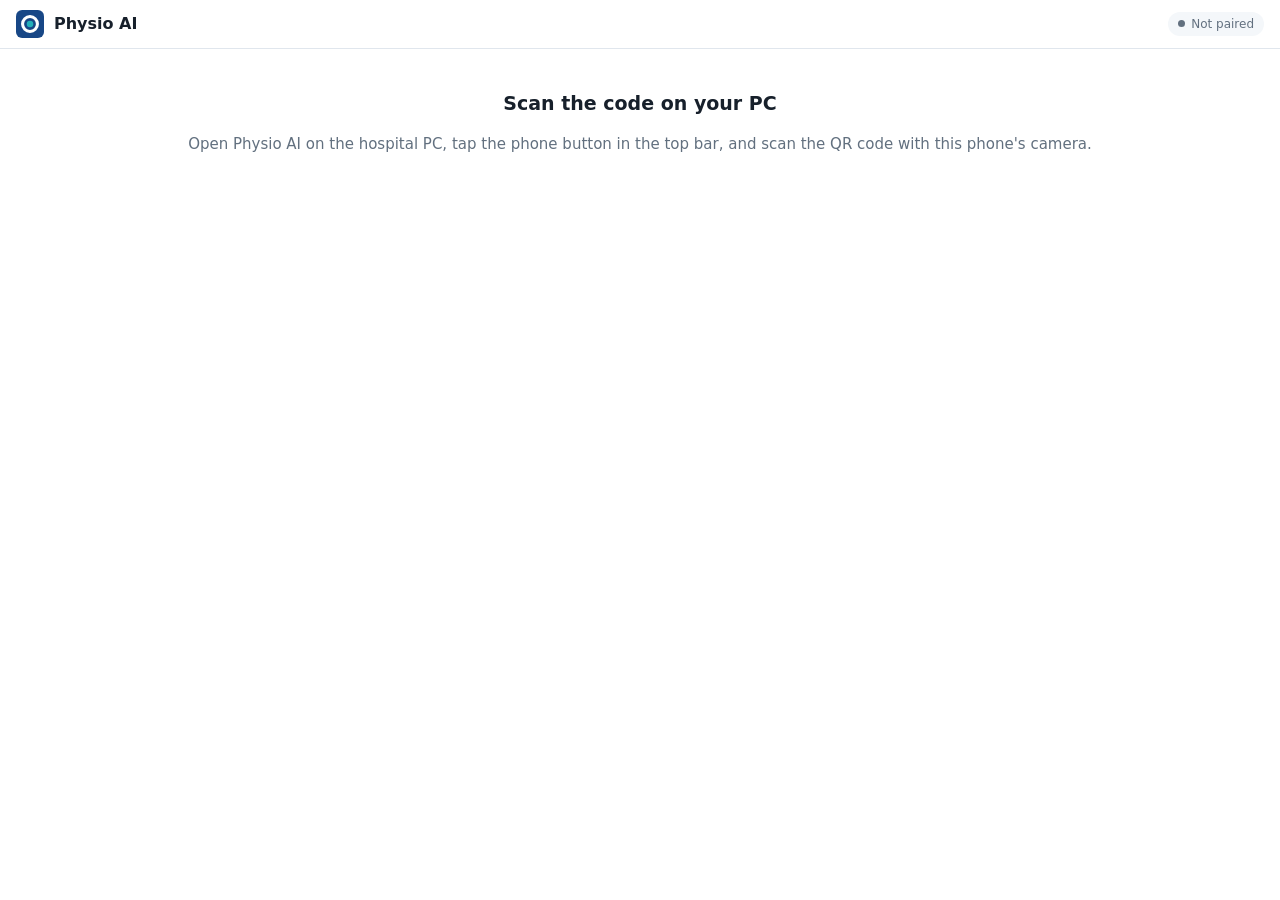
==== index.html @ 4b8fc1ca "Phone page for Physio AI Co-Authored-By: Claude Opus 5.5 <noreply@anthropic.com>" ====
<!doctype html>
<html lang="en">
  <head>
    <meta charset="utf-8" />
    <meta name="viewport" content="width=device-width, initial-scale=1, viewport-fit=cover" />
    <meta name="referrer" content="no-referrer" />
    <meta name="robots" content="noindex" />
    <meta name="theme-color" content="#184786" />
    <title>Physio AI</title>
    <link rel="icon" type="image/svg+xml" href="icon.svg" />
    <link rel="stylesheet" href="phone.css" />
  </head>
  <body>
    <header class="top">
      <img class="logo" src="icon.svg" alt="" />
      <span class="name">Physio AI</span>
      <span id="conn" class="conn">Connecting&hellip;</span>
    </header>

    <main id="feed" class="feed">
      <div id="intro" class="intro">
        <p id="site" class="site"></p>
        <div id="cards" class="cards"></div>
      </div>
    </main>

    <div id="unpaired" class="unpaired" hidden>
      <h1>Scan the code on your PC</h1>
      <p>
        Open Physio AI on the hospital PC, tap the phone button in the top bar, and scan the
        QR code with this phone's camera.
      </p>
    </div>

    <footer class="composer">
      <textarea id="input" rows="1" placeholder="Tell the PC what to do&hellip;"></textarea>
      <button id="send" class="round send" aria-label="Send">
        <svg width="20" height="20" viewBox="0 0 24 24" fill="none" stroke="currentColor" stroke-width="2.2" stroke-linecap="round" stroke-linejoin="round" aria-hidden="true"><path d="M12 19V5M5 12l7-7 7 7" /></svg>
      </button>
      <button id="stop" class="round stop" aria-label="Stop" hidden>
        <svg width="18" height="18" viewBox="0 0 24 24" aria-hidden="true"><rect x="6" y="6" width="12" height="12" rx="2" fill="currentColor" /></svg>
      </button>
    </footer>

    <script type="module" src="phone.js"></script>
  </body>
</html>
---- phone.css ----
:root {
  --bg: #ffffff;
  --bg-soft: #f4f7fa;
  --text: #17202b;
  --muted: #62707f;
  --border: #e0e6ed;
  --border-strong: #c9d2dc;
  --accent: #184786;
  --accent-soft: #e6eef8;
  --teal: #24b0ba;
  --teal-soft: #e0f4f6;
  --teal-text: #13727a;
  --warn-bg: #fdf3dc;
  --warn-border: #e8c978;
  --warn-text: #7a5a10;
  --danger: #b3402f;
}

@media (prefers-color-scheme: dark) {
  :root {
    --bg: #12171d;
    --bg-soft: #1a2129;
    --text: #e6ebf0;
    --muted: #97a4b2;
    --border: #2a343f;
    --border-strong: #3a4552;
    --accent: #3d7fd6;
    --accent-soft: #1a2c44;
    --teal: #3cc1cb;
    --teal-soft: #173a3f;
    --teal-text: #7fdde4;
    --warn-bg: #3a3118;
    --warn-border: #6b5a22;
    --warn-text: #f0d68a;
    --danger: #e08370;
  }
}

* {
  box-sizing: border-box;
}

[hidden] {
  display: none !important;
}

html,
body {
  height: 100%;
}

body {
  margin: 0;
  display: flex;
  flex-direction: column;
  background: var(--bg);
  color: var(--text);
  font: 15px/1.5 ui-sans-serif, -apple-system, "Segoe UI", Roboto, system-ui, sans-serif;
  -webkit-font-smoothing: antialiased;
}

.top {
  flex: none;
  display: flex;
  align-items: center;
  gap: 10px;
  padding: calc(10px + env(safe-area-inset-top)) 16px 10px;
  border-bottom: 1px solid var(--border);
}

.logo {
  width: 28px;
  height: 28px;
}

.name {
  font-size: 16px;
  font-weight: 600;
}

.conn {
  margin-left: auto;
  padding: 3px 10px;
  border-radius: 999px;
  background: var(--bg-soft);
  color: var(--muted);
  font-size: 12px;
}

.conn::before {
  content: "";
  display: inline-block;
  width: 7px;
  height: 7px;
  margin-right: 6px;
  border-radius: 50%;
  background: var(--muted);
  vertical-align: 1px;
}

.conn.on {
  background: var(--teal-soft);
  color: var(--teal-text);
}

.conn.on::before {
  background: var(--teal);
}

.conn.busy::before {
  animation: pulse 1.1s ease-in-out infinite;
}

@keyframes pulse {
  50% { opacity: 0.3; }
}

.feed {
  flex: 1;
  overflow-y: auto;
  display: flex;
  flex-direction: column;
  gap: 12px;
  padding: 14px 16px;
}

.site {
  margin: 0 0 4px;
  font-size: 13px;
  color: var(--muted);
}

.cards {
  display: flex;
  flex-direction: column;
  gap: 10px;
}

.card {
  display: flex;
  flex-direction: column;
  width: 100%;
  padding: 12px 14px;
  border: 1px solid var(--border);
  border-radius: 12px;
  background: var(--bg);
  color: var(--text);
  font: inherit;
  text-align: left;
}

.card b {
  font-weight: 600;
}

.card small {
  color: var(--muted);
  font-size: 13px;
}

.me {
  align-self: flex-end;
  max-width: 88%;
  padding: 9px 12px;
  border-radius: 14px 14px 4px 14px;
  background: var(--accent-soft);
  white-space: pre-wrap;
  overflow-wrap: anywhere;
}

.say {
  white-space: pre-wrap;
  overflow-wrap: anywhere;
}

.step {
  display: flex;
  align-items: center;
  gap: 8px;
  color: var(--muted);
  font-size: 13.5px;
}

.step::before {
  content: "";
  flex: none;
  width: 8px;
  height: 8px;
  border-radius: 50%;
  background: var(--teal);
  animation: pulse 1.1s ease-in-out infinite;
}

.step.done::before {
  animation: none;
}

.step.fail {
  color: var(--danger);
}

.step.fail::before {
  background: var(--danger);
  animation: none;
}

.note {
  font-size: 13px;
  font-style: italic;
  color: var(--muted);
}

.error {
  padding: 8px 10px;
  border-radius: 8px;
  background: var(--warn-bg);
  color: var(--danger);
  font-size: 13.5px;
}

.box {
  display: flex;
  flex-direction: column;
  gap: 8px;
  padding: 12px 14px;
  border: 1px solid var(--border-strong);
  border-radius: 14px;
}

.box.ask {
  border-color: var(--warn-border);
  background: var(--warn-bg);
}

.box.settled {
  opacity: 0.7;
}

.box-head {
  display: flex;
  align-items: center;
  gap: 8px;
  font-weight: 600;
}

.tag {
  margin-left: auto;
  padding: 1px 8px;
  border-radius: 6px;
  background: var(--teal-soft);
  color: var(--teal-text);
  font-size: 12px;
  font-weight: 500;
}

.label {
  font-size: 12px;
  font-weight: 600;
  color: var(--muted);
}

.notes {
  width: 100%;
  min-height: 140px;
  padding: 9px 11px;
  border: 1px solid var(--border);
  border-radius: 10px;
  background: var(--bg-soft);
  color: var(--text);
  font: inherit;
  font-size: 14px;
  line-height: 1.5;
}

.chips {
  display: flex;
  flex-wrap: wrap;
  gap: 6px;
}

.chip {
  padding: 2px 8px;
  border: 1px solid var(--warn-border);
  border-radius: 7px;
  background: var(--warn-bg);
  color: var(--warn-text);
  font-size: 12.5px;
}

.detail {
  padding: 6px 8px;
  border-radius: 8px;
  background: var(--bg);
  color: var(--muted);
  font-family: ui-monospace, Menlo, Consolas, monospace;
  font-size: 12px;
  white-space: pre-wrap;
  overflow-wrap: anywhere;
}

.why {
  font-size: 13px;
  color: var(--warn-text);
}

.btns {
  display: flex;
  gap: 10px;
}

.btn {
  flex: 1;
  padding: 11px;
  border: 1px solid var(--border-strong);
  border-radius: 10px;
  background: var(--bg);
  color: var(--text);
  font: inherit;
  font-weight: 500;
}

.btn.primary {
  border-color: var(--accent);
  background: var(--accent);
  color: #fff;
  font-weight: 600;
}

.outcome {
  font-size: 13px;
  font-weight: 600;
  color: var(--teal-text);
}

.composer {
  flex: none;
  display: flex;
  align-items: flex-end;
  gap: 8px;
  padding: 10px 14px calc(14px + env(safe-area-inset-bottom));
  border-top: 1px solid var(--border);
}

.composer textarea {
  flex: 1;
  max-height: 140px;
  padding: 10px 14px;
  border: 1px solid var(--border-strong);
  border-radius: 22px;
  background: var(--bg);
  color: var(--text);
  font: inherit;
  resize: none;
}

.composer textarea:focus,
.notes:focus {
  outline: none;
  border-color: var(--accent);
}

.round {
  flex: none;
  width: 42px;
  height: 42px;
  display: grid;
  place-items: center;
  border: 0;
  border-radius: 50%;
}

.send {
  background: var(--accent);
  color: #fff;
}

.stop {
  border: 1px solid var(--border-strong);
  background: var(--bg);
  color: var(--danger);
}

.unpaired {
  flex: 1;
  padding: 40px 24px;
  text-align: center;
  color: var(--muted);
}

.unpaired h1 {
  margin: 0 0 8px;
  font-size: 19px;
  color: var(--text);
}
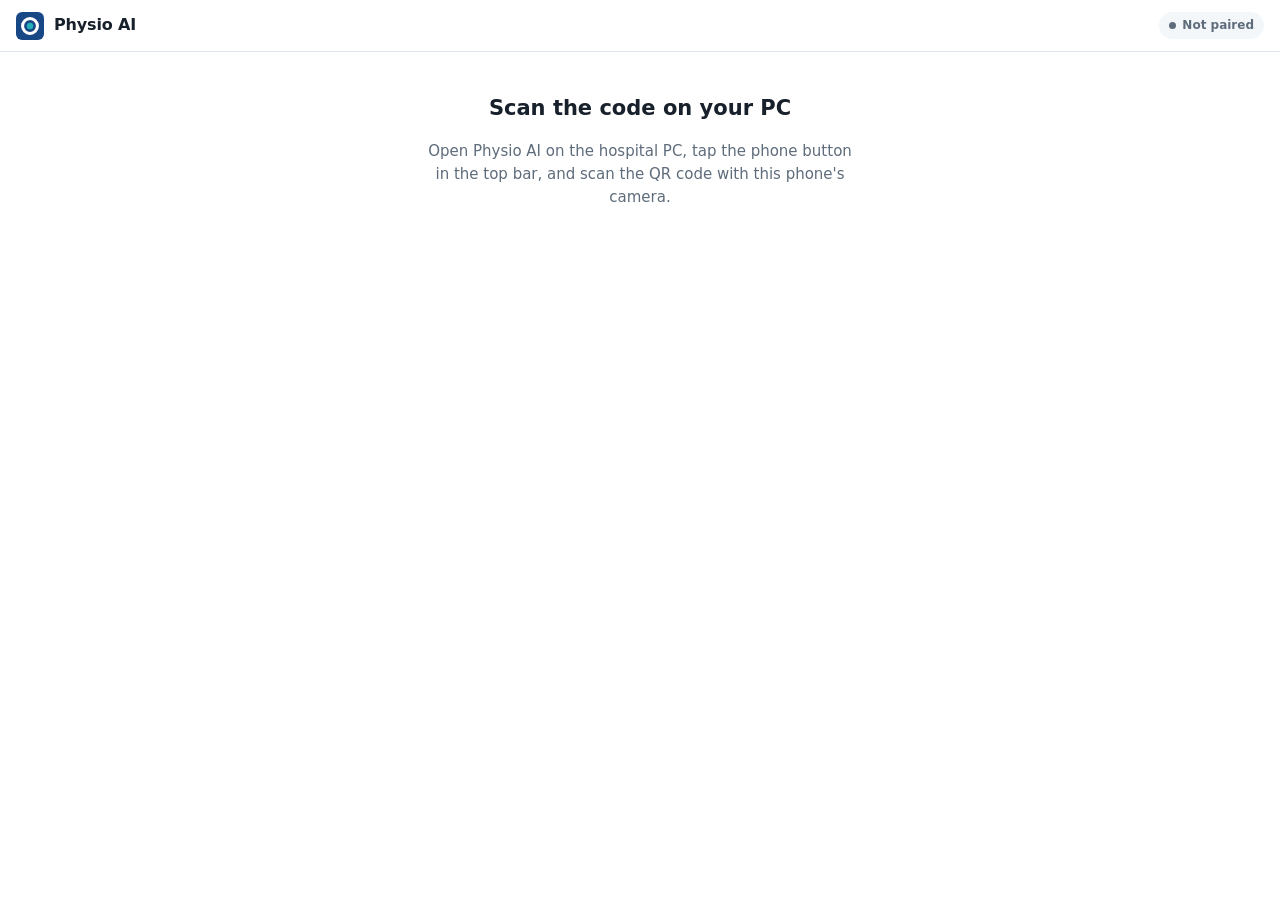
==== commit 52c68a23: "Improve mobile phone experience" ====
--- a/index.html
+++ b/index.html
@@ -14,32 +14,46 @@
     <header class="top">
       <img class="logo" src="icon.svg" alt="" />
       <span class="name">Physio AI</span>
-      <span id="conn" class="conn">Connecting&hellip;</span>
+      <span id="conn" class="conn" role="status" aria-live="polite" aria-atomic="true">Connecting&hellip;</span>
     </header>
 
-    <main id="feed" class="feed">
-      <div id="intro" class="intro">
-        <p id="site" class="site"></p>
-        <div id="cards" class="cards"></div>
-      </div>
+    <main id="feed" class="feed" aria-label="Conversation with your PC">
+      <section id="intro" class="intro" aria-labelledby="intro-title">
+        <p id="site" class="site">Hospital PC</p>
+        <div class="welcome">
+          <p class="eyebrow">Phone remote</p>
+          <h1 id="intro-title">Start a task on your PC</h1>
+          <p>Choose a shortcut or describe what you need. The browser on your hospital PC does the work.</p>
+        </div>
+        <div class="shortcut-head">
+          <h2>Shortcuts</h2>
+          <span>Tap to start</span>
+        </div>
+        <div id="cards" class="cards" aria-live="polite"></div>
+        <p class="start-note">You can review plans and approvals here. Some sensitive actions must still be answered on the PC.</p>
+      </section>
     </main>
 
-    <div id="unpaired" class="unpaired" hidden>
-      <h1>Scan the code on your PC</h1>
+    <section id="unpaired" class="unpaired" hidden aria-labelledby="unpaired-title">
+      <h1 id="unpaired-title">Scan the code on your PC</h1>
       <p>
         Open Physio AI on the hospital PC, tap the phone button in the top bar, and scan the
         QR code with this phone's camera.
       </p>
-    </div>
+    </section>
 
     <footer class="composer">
-      <textarea id="input" rows="1" placeholder="Tell the PC what to do&hellip;"></textarea>
-      <button id="send" class="round send" aria-label="Send">
-        <svg width="20" height="20" viewBox="0 0 24 24" fill="none" stroke="currentColor" stroke-width="2.2" stroke-linecap="round" stroke-linejoin="round" aria-hidden="true"><path d="M12 19V5M5 12l7-7 7 7" /></svg>
-      </button>
-      <button id="stop" class="round stop" aria-label="Stop" hidden>
-        <svg width="18" height="18" viewBox="0 0 24 24" aria-hidden="true"><rect x="6" y="6" width="12" height="12" rx="2" fill="currentColor" /></svg>
-      </button>
+      <div class="composer-row">
+        <label class="sr-only" for="input">Message for your PC</label>
+        <textarea id="input" rows="1" placeholder="Tell the PC what to do…" aria-describedby="composer-hint" enterkeyhint="send" autocapitalize="sentences"></textarea>
+        <button id="send" class="round send" aria-label="Send message" disabled>
+          <svg width="20" height="20" viewBox="0 0 24 24" fill="none" stroke="currentColor" stroke-width="2.2" stroke-linecap="round" stroke-linejoin="round" aria-hidden="true"><path d="M12 19V5M5 12l7-7 7 7" /></svg>
+        </button>
+        <button id="stop" class="round stop" aria-label="Stop current task" hidden>
+          <svg width="18" height="18" viewBox="0 0 24 24" aria-hidden="true"><rect x="6" y="6" width="12" height="12" rx="2" fill="currentColor" /></svg>
+        </button>
+      </div>
+      <p id="composer-hint" class="composer-hint">Enter to send · Shift + Enter for a new line</p>
     </footer>
 
     <script type="module" src="phone.js"></script>
--- a/phone.css
+++ b/phone.css
@@ -1,62 +1,93 @@
 :root {
-  --bg: #ffffff;
+  color-scheme: light;
+  --bg: #fff;
   --bg-soft: #f4f7fa;
+  --raised: #fff;
   --text: #17202b;
-  --muted: #62707f;
-  --border: #e0e6ed;
-  --border-strong: #c9d2dc;
+  --muted: #5e6c7b;
+  --border: #dfe5ec;
+  --border-strong: #c5d0dc;
   --accent: #184786;
-  --accent-soft: #e6eef8;
-  --teal: #24b0ba;
-  --teal-soft: #e0f4f6;
-  --teal-text: #13727a;
-  --warn-bg: #fdf3dc;
-  --warn-border: #e8c978;
-  --warn-text: #7a5a10;
-  --danger: #b3402f;
+  --accent-soft: #e8eff8;
+  --teal: #168a94;
+  --teal-soft: #e2f3f4;
+  --teal-text: #106c74;
+  --warn-bg: #fdf6e7;
+  --warn-border: #dfbd68;
+  --warn-text: #73520a;
+  --danger: #a73c2e;
+  --danger-soft: #fbece9;
+  --shadow: 0 5px 20px rgb(20 43 68 / 5%);
 }
 
 @media (prefers-color-scheme: dark) {
   :root {
-    --bg: #12171d;
-    --bg-soft: #1a2129;
+    color-scheme: dark;
+    --bg: #11161c;
+    --bg-soft: #1a222b;
+    --raised: #182029;
     --text: #e6ebf0;
-    --muted: #97a4b2;
-    --border: #2a343f;
-    --border-strong: #3a4552;
-    --accent: #3d7fd6;
-    --accent-soft: #1a2c44;
-    --teal: #3cc1cb;
-    --teal-soft: #173a3f;
-    --teal-text: #7fdde4;
-    --warn-bg: #3a3118;
-    --warn-border: #6b5a22;
-    --warn-text: #f0d68a;
-    --danger: #e08370;
+    --muted: #a2afbd;
+    --border: #2b3642;
+    --border-strong: #455262;
+    --accent: #6199e2;
+    --accent-soft: #1b304b;
+    --teal: #45c1ca;
+    --teal-soft: #17383d;
+    --teal-text: #85dce3;
+    --warn-bg: #332c1b;
+    --warn-border: #71602e;
+    --warn-text: #efd58e;
+    --danger: #ef9a88;
+    --danger-soft: #382320;
+    --shadow: 0 5px 20px rgb(0 0 0 / 12%);
   }
 }
 
-* {
-  box-sizing: border-box;
-}
-
-[hidden] {
-  display: none !important;
-}
+* { box-sizing: border-box; }
+[hidden] { display: none !important; }
 
 html,
 body {
   height: 100%;
+  height: 100dvh;
 }
 
 body {
   margin: 0;
   display: flex;
   flex-direction: column;
+  overflow: hidden;
   background: var(--bg);
   color: var(--text);
-  font: 15px/1.5 ui-sans-serif, -apple-system, "Segoe UI", Roboto, system-ui, sans-serif;
+  font: 15px/1.55 ui-sans-serif, -apple-system, "Segoe UI", Roboto, system-ui, sans-serif;
   -webkit-font-smoothing: antialiased;
+  overscroll-behavior: none;
+}
+
+button,
+textarea { -webkit-tap-highlight-color: transparent; }
+button { touch-action: manipulation; }
+button:disabled { cursor: not-allowed; opacity: 0.48; }
+
+button:focus-visible,
+a:focus-visible,
+textarea:focus-visible,
+summary:focus-visible {
+  outline: 3px solid var(--accent);
+  outline-offset: 3px;
+}
+
+.sr-only {
+  position: absolute;
+  width: 1px;
+  height: 1px;
+  padding: 0;
+  margin: -1px;
+  overflow: hidden;
+  clip: rect(0, 0, 0, 0);
+  white-space: nowrap;
+  border: 0;
 }
 
 .top {
@@ -64,331 +95,281 @@
   display: flex;
   align-items: center;
   gap: 10px;
-  padding: calc(10px + env(safe-area-inset-top)) 16px 10px;
+  min-height: 52px;
+  padding: calc(8px + env(safe-area-inset-top)) max(16px, env(safe-area-inset-right)) 8px max(16px, env(safe-area-inset-left));
   border-bottom: 1px solid var(--border);
-}
-
-.logo {
-  width: 28px;
-  height: 28px;
-}
-
-.name {
-  font-size: 16px;
-  font-weight: 600;
-}
+  background: var(--bg);
+}
+
+.logo { width: 28px; height: 28px; }
+.name { font-size: 16px; font-weight: 650; letter-spacing: -0.01em; }
 
 .conn {
+  display: inline-flex;
+  align-items: center;
+  gap: 6px;
   margin-left: auto;
-  padding: 3px 10px;
+  padding: 4px 10px;
   border-radius: 999px;
   background: var(--bg-soft);
   color: var(--muted);
   font-size: 12px;
+  font-weight: 550;
+  white-space: nowrap;
 }
 
 .conn::before {
   content: "";
-  display: inline-block;
+  flex: none;
   width: 7px;
   height: 7px;
-  margin-right: 6px;
   border-radius: 50%;
-  background: var(--muted);
-  vertical-align: 1px;
-}
-
-.conn.on {
-  background: var(--teal-soft);
-  color: var(--teal-text);
-}
-
-.conn.on::before {
-  background: var(--teal);
-}
-
-.conn.busy::before {
-  animation: pulse 1.1s ease-in-out infinite;
-}
-
-@keyframes pulse {
-  50% { opacity: 0.3; }
-}
+  background: currentColor;
+}
+
+.conn.on { background: var(--teal-soft); color: var(--teal-text); }
+.conn.offline { background: var(--danger-soft); color: var(--danger); }
+.conn.busy::before { animation: pulse 1.1s ease-in-out infinite; }
+@keyframes pulse { 50% { opacity: 0.3; } }
 
 .feed {
   flex: 1;
+  min-height: 0;
   overflow-y: auto;
+  overscroll-behavior-y: contain;
+  -webkit-overflow-scrolling: touch;
   display: flex;
   flex-direction: column;
   gap: 12px;
-  padding: 14px 16px;
-}
-
-.site {
+  padding: 18px max(16px, env(safe-area-inset-right)) 24px max(16px, env(safe-area-inset-left));
+  scrollbar-gutter: stable;
+  scroll-padding-bottom: 16px;
+}
+
+.intro { display: flex; flex-direction: column; gap: 14px; }
+.site { margin: 0; color: var(--muted); font-size: 12px; font-weight: 600; }
+
+.welcome {
+  padding: 20px;
+  border: 1px solid var(--border);
+  border-radius: 18px;
+  background: linear-gradient(145deg, var(--accent-soft), var(--bg-soft));
+}
+
+.eyebrow {
   margin: 0 0 4px;
-  font-size: 13px;
-  color: var(--muted);
-}
-
-.cards {
-  display: flex;
-  flex-direction: column;
-  gap: 10px;
-}
+  color: var(--teal-text);
+  font-size: 11px;
+  font-weight: 700;
+  letter-spacing: 0.08em;
+  text-transform: uppercase;
+}
+
+.welcome h1 { margin: 0 0 7px; font-size: 22px; line-height: 1.25; letter-spacing: -0.025em; }
+.welcome > p:last-child { margin: 0; color: var(--muted); font-size: 14px; }
+.shortcut-head { display: flex; align-items: baseline; justify-content: space-between; gap: 12px; margin-top: 2px; }
+.shortcut-head h2 { margin: 0; font-size: 14px; }
+.shortcut-head span { color: var(--muted); font-size: 12px; }
+.cards { display: flex; flex-direction: column; gap: 10px; }
 
 .card {
-  display: flex;
-  flex-direction: column;
+  position: relative;
+  display: grid;
+  grid-template-columns: 32px 1fr 20px;
+  align-items: center;
+  gap: 11px;
   width: 100%;
-  padding: 12px 14px;
+  min-height: 64px;
+  padding: 11px 12px;
   border: 1px solid var(--border);
-  border-radius: 12px;
-  background: var(--bg);
+  border-radius: 14px;
+  background: var(--raised);
+  box-shadow: var(--shadow);
   color: var(--text);
   font: inherit;
   text-align: left;
 }
 
-.card b {
-  font-weight: 600;
-}
-
-.card small {
-  color: var(--muted);
-  font-size: 13px;
-}
+.card:active:not(:disabled) { background: var(--bg-soft); transform: translateY(1px); }
+.card-icon { display: grid; place-items: center; width: 32px; height: 32px; border-radius: 10px; background: var(--accent-soft); color: var(--accent); font-size: 17px; }
+.card-copy { display: flex; flex-direction: column; min-width: 0; }
+.card b { font-size: 14px; font-weight: 650; }
+.card small { display: -webkit-box; overflow: hidden; color: var(--muted); font-size: 12px; -webkit-box-orient: vertical; -webkit-line-clamp: 2; }
+.card-arrow { color: var(--muted); font-size: 22px; text-align: center; }
+.start-note { margin: 0 4px; color: var(--muted); font-size: 12px; }
 
 .me {
   align-self: flex-end;
-  max-width: 88%;
-  padding: 9px 12px;
-  border-radius: 14px 14px 4px 14px;
+  max-width: 90%;
+  padding: 10px 14px;
+  border-radius: 17px 17px 5px 17px;
   background: var(--accent-soft);
   white-space: pre-wrap;
   overflow-wrap: anywhere;
 }
 
-.say {
-  white-space: pre-wrap;
-  overflow-wrap: anywhere;
-}
+.say { max-width: 100%; overflow-wrap: anywhere; }
+.say > :first-child { margin-top: 0; }
+.say > :last-child { margin-bottom: 0; }
+.say p { margin: 0 0 10px; }
+.say h1,
+.say h2,
+.say h3,
+.say h4,
+.say h5,
+.say h6 { margin: 16px 0 7px; font-size: 17px; line-height: 1.35; }
+.say h1,
+.say h2 { font-size: 19px; }
+.say ul,
+.say ol { margin: 7px 0 12px; padding-left: 24px; }
+.say li + li { margin-top: 4px; }
+.say blockquote { margin: 10px 0; padding: 4px 12px; border-left: 3px solid var(--border-strong); color: var(--muted); }
+.say hr { margin: 16px 0; border: 0; border-top: 1px solid var(--border); }
+.say a { color: var(--accent); text-underline-offset: 2px; overflow-wrap: anywhere; }
+.say code { padding: 1px 4px; border-radius: 4px; background: var(--bg-soft); font: 0.9em ui-monospace, SFMono-Regular, Consolas, monospace; }
+.say pre { max-width: 100%; margin: 10px 0; padding: 12px; overflow-x: auto; border: 1px solid var(--border); border-radius: 10px; background: var(--bg-soft); white-space: pre; }
+.say pre code { padding: 0; background: none; }
+.say table { display: block; max-width: 100%; margin: 10px 0; overflow-x: auto; border-collapse: collapse; font-size: 13px; }
+.say th,
+.say td { padding: 6px 9px; border: 1px solid var(--border); text-align: left; vertical-align: top; }
+.say th { background: var(--bg-soft); }
 
 .step {
-  display: flex;
+  display: grid;
+  grid-template-columns: 16px 1fr auto;
   align-items: center;
   gap: 8px;
+  min-height: 26px;
+  padding: 2px 4px;
   color: var(--muted);
-  font-size: 13.5px;
+  font-size: 13px;
 }
 
 .step::before {
   content: "";
-  flex: none;
-  width: 8px;
-  height: 8px;
+  grid-column: 1;
+  grid-row: 1;
+  justify-self: center;
+  width: 7px;
+  height: 7px;
   border-radius: 50%;
   background: var(--teal);
   animation: pulse 1.1s ease-in-out infinite;
 }
 
-.step.done::before {
-  animation: none;
-}
-
-.step.fail {
-  color: var(--danger);
-}
-
-.step.fail::before {
-  background: var(--danger);
-  animation: none;
-}
-
-.note {
-  font-size: 13px;
-  font-style: italic;
+.step::after {
+  content: "Working";
+  grid-column: 3;
+  font-size: 11px;
+}
+
+.step.done { color: var(--muted); }
+.step.done::before { width: auto; height: auto; background: none; content: "✓"; color: var(--teal-text); font-weight: 700; animation: none; }
+.step.done::after { content: "Done"; }
+.step.fail { color: var(--danger); }
+.step.fail::before { background: var(--danger); animation: none; }
+.step.fail::after { content: "Failed"; }
+.step-label { grid-column: 2; grid-row: 1; overflow-wrap: anywhere; }
+.step.compact { min-height: 22px; font-size: 12px; }
+.step.compact::after { content: none; }
+
+.note { font-size: 13px; font-style: italic; color: var(--muted); }
+.error { padding: 10px 12px; border: 1px solid var(--danger); border-radius: 10px; background: var(--danger-soft); color: var(--danger); font-size: 13.5px; }
+
+.fold {
+  overflow: hidden;
+  border: 1px solid var(--border);
+  border-radius: 12px;
+  background: var(--raised);
+}
+
+.fold > summary {
+  position: relative;
+  display: flex;
+  align-items: center;
+  min-height: 44px;
+  padding: 9px 40px 9px 12px;
+  cursor: pointer;
   color: var(--muted);
-}
-
-.error {
-  padding: 8px 10px;
-  border-radius: 8px;
-  background: var(--warn-bg);
-  color: var(--danger);
-  font-size: 13.5px;
-}
-
-.box {
-  display: flex;
-  flex-direction: column;
-  gap: 8px;
-  padding: 12px 14px;
-  border: 1px solid var(--border-strong);
-  border-radius: 14px;
-}
-
-.box.ask {
-  border-color: var(--warn-border);
-  background: var(--warn-bg);
-}
-
-.box.settled {
-  opacity: 0.7;
-}
-
-.box-head {
-  display: flex;
-  align-items: center;
-  gap: 8px;
-  font-weight: 600;
-}
-
-.tag {
-  margin-left: auto;
-  padding: 1px 8px;
-  border-radius: 6px;
-  background: var(--teal-soft);
-  color: var(--teal-text);
-  font-size: 12px;
-  font-weight: 500;
-}
-
-.label {
-  font-size: 12px;
-  font-weight: 600;
-  color: var(--muted);
-}
-
-.notes {
-  width: 100%;
-  min-height: 140px;
-  padding: 9px 11px;
-  border: 1px solid var(--border);
-  border-radius: 10px;
-  background: var(--bg-soft);
-  color: var(--text);
-  font: inherit;
-  font-size: 14px;
-  line-height: 1.5;
-}
-
-.chips {
-  display: flex;
-  flex-wrap: wrap;
-  gap: 6px;
-}
-
-.chip {
-  padding: 2px 8px;
-  border: 1px solid var(--warn-border);
-  border-radius: 7px;
-  background: var(--warn-bg);
-  color: var(--warn-text);
-  font-size: 12.5px;
-}
-
-.detail {
-  padding: 6px 8px;
-  border-radius: 8px;
-  background: var(--bg);
-  color: var(--muted);
-  font-family: ui-monospace, Menlo, Consolas, monospace;
-  font-size: 12px;
-  white-space: pre-wrap;
-  overflow-wrap: anywhere;
-}
-
-.why {
-  font-size: 13px;
-  color: var(--warn-text);
-}
-
-.btns {
-  display: flex;
-  gap: 10px;
-}
-
-.btn {
-  flex: 1;
-  padding: 11px;
-  border: 1px solid var(--border-strong);
-  border-radius: 10px;
-  background: var(--bg);
-  color: var(--text);
-  font: inherit;
-  font-weight: 500;
-}
-
-.btn.primary {
-  border-color: var(--accent);
-  background: var(--accent);
-  color: #fff;
-  font-weight: 600;
-}
-
-.outcome {
   font-size: 13px;
   font-weight: 600;
-  color: var(--teal-text);
-}
+  list-style: none;
+}
+
+.fold > summary::-webkit-details-marker { display: none; }
+.fold > summary::after { content: "+"; position: absolute; right: 14px; font-size: 20px; font-weight: 400; }
+.fold[open] > summary::after { content: "−"; }
+.fold-body { max-height: 55dvh; overflow-y: auto; overscroll-behavior: contain; padding: 0 12px 12px; }
+
+.box {
+  display: flex;
+  flex-direction: column;
+  gap: 10px;
+  padding: 14px;
+  border: 1px solid var(--border-strong);
+  border-radius: 16px;
+  background: var(--raised);
+  box-shadow: var(--shadow);
+}
+
+.box.ask { border-color: var(--warn-border); background: var(--warn-bg); }
+.box.plan { border-color: var(--accent); }
+.box.settled { box-shadow: none; opacity: 0.82; }
+.box-head { display: flex; align-items: flex-start; gap: 8px; font-weight: 650; line-height: 1.4; }
+.box-head > .head-text { min-width: 0; overflow-wrap: anywhere; }
+.tag { flex: none; margin-left: auto; padding: 2px 8px; border-radius: 6px; background: var(--teal-soft); color: var(--teal-text); font-size: 11px; font-weight: 600; }
+.label { font-size: 12px; font-weight: 650; color: var(--muted); }
+.notes { width: 100%; min-height: 150px; max-height: 45dvh; padding: 11px 12px; border: 1px solid var(--border-strong); border-radius: 10px; background: var(--bg); color: var(--text); font: inherit; font-size: 16px; line-height: 1.5; resize: vertical; }
+.notes:read-only { opacity: 0.85; }
+.chips { display: flex; flex-wrap: wrap; gap: 6px; }
+.chip { padding: 4px 9px; border: 1px solid var(--warn-border); border-radius: 8px; background: var(--warn-bg); color: var(--warn-text); font-size: 12.5px; }
+.detail { max-height: 45dvh; overflow-y: auto; padding: 9px 10px; border: 1px solid var(--border); border-radius: 9px; background: var(--bg); color: var(--text); font-family: ui-monospace, SFMono-Regular, Consolas, monospace; font-size: 12px; white-space: pre-wrap; overflow-wrap: anywhere; }
+.fold .detail { max-height: none; border: 0; padding: 0; }
+.why { color: var(--warn-text); font-size: 13px; }
+.pc-only { padding: 10px; border-radius: 8px; background: var(--bg); }
+.btns { display: flex; gap: 10px; }
+.btn { flex: 1; min-height: 46px; padding: 10px 12px; border: 1px solid var(--border-strong); border-radius: 11px; background: var(--bg); color: var(--text); font: inherit; font-weight: 600; }
+.btn.primary { border-color: var(--accent); background: var(--accent); color: #fff; }
+.box.pending .btn { opacity: 0.6; }
+.outcome { padding-top: 2px; color: var(--teal-text); font-size: 13px; font-weight: 650; }
+.outcome.cancelled { color: var(--muted); }
 
 .composer {
   flex: none;
-  display: flex;
-  align-items: flex-end;
-  gap: 8px;
-  padding: 10px 14px calc(14px + env(safe-area-inset-bottom));
+  padding: 9px max(14px, env(safe-area-inset-right)) calc(8px + env(safe-area-inset-bottom)) max(14px, env(safe-area-inset-left));
   border-top: 1px solid var(--border);
-}
-
-.composer textarea {
-  flex: 1;
-  max-height: 140px;
-  padding: 10px 14px;
-  border: 1px solid var(--border-strong);
-  border-radius: 22px;
   background: var(--bg);
-  color: var(--text);
-  font: inherit;
-  resize: none;
-}
-
-.composer textarea:focus,
-.notes:focus {
-  outline: none;
-  border-color: var(--accent);
-}
-
-.round {
-  flex: none;
-  width: 42px;
-  height: 42px;
-  display: grid;
-  place-items: center;
-  border: 0;
-  border-radius: 50%;
-}
-
-.send {
-  background: var(--accent);
-  color: #fff;
-}
-
-.stop {
-  border: 1px solid var(--border-strong);
-  background: var(--bg);
-  color: var(--danger);
-}
-
-.unpaired {
-  flex: 1;
-  padding: 40px 24px;
-  text-align: center;
-  color: var(--muted);
-}
-
-.unpaired h1 {
-  margin: 0 0 8px;
-  font-size: 19px;
-  color: var(--text);
-}
+}
+
+.composer-row { display: flex; align-items: flex-end; gap: 9px; }
+.composer textarea { flex: 1; min-width: 0; min-height: 46px; max-height: min(160px, 32dvh); padding: 11px 14px; overflow-y: auto; border: 1px solid var(--border-strong); border-radius: 23px; background: var(--raised); color: var(--text); font: inherit; font-size: 16px; line-height: 1.45; resize: none; }
+.composer textarea::placeholder { color: var(--muted); opacity: 1; }
+.composer textarea:disabled { background: var(--bg-soft); }
+.composer-hint { min-height: 17px; margin: 4px 5px 0; color: var(--muted); font-size: 11px; }
+.composer.offline .composer-hint { color: var(--danger); }
+.composer.busy .composer-hint { color: var(--teal-text); }
+.round { flex: none; width: 46px; height: 46px; display: grid; place-items: center; padding: 0; border: 0; border-radius: 50%; }
+.send { background: var(--accent); color: #fff; }
+.send:disabled { background: var(--bg-soft); color: var(--muted); opacity: 1; }
+.stop { border: 1px solid var(--border-strong); background: var(--raised); color: var(--danger); }
+
+.unpaired { flex: 1; align-self: center; max-width: 480px; padding: 40px 24px; text-align: center; color: var(--muted); }
+.unpaired h1 { margin: 0 0 8px; color: var(--text); font-size: 21px; }
+
+@media (min-width: 600px) {
+  .feed { width: 100%; max-width: 760px; align-self: center; padding-inline: 24px; }
+  .cards { display: grid; grid-template-columns: repeat(2, minmax(0, 1fr)); }
+  .welcome { grid-column: 1 / -1; }
+  .composer { padding-inline: max(24px, calc((100% - 712px) / 2)); }
+}
+
+@media (max-width: 350px) {
+  .name { display: none; }
+  .btns { flex-direction: column; }
+}
+
+@media (prefers-reduced-motion: reduce) {
+  *,
+  *::before,
+  *::after { scroll-behavior: auto !important; animation-duration: 0.01ms !important; animation-iteration-count: 1 !important; transition-duration: 0.01ms !important; }
+}
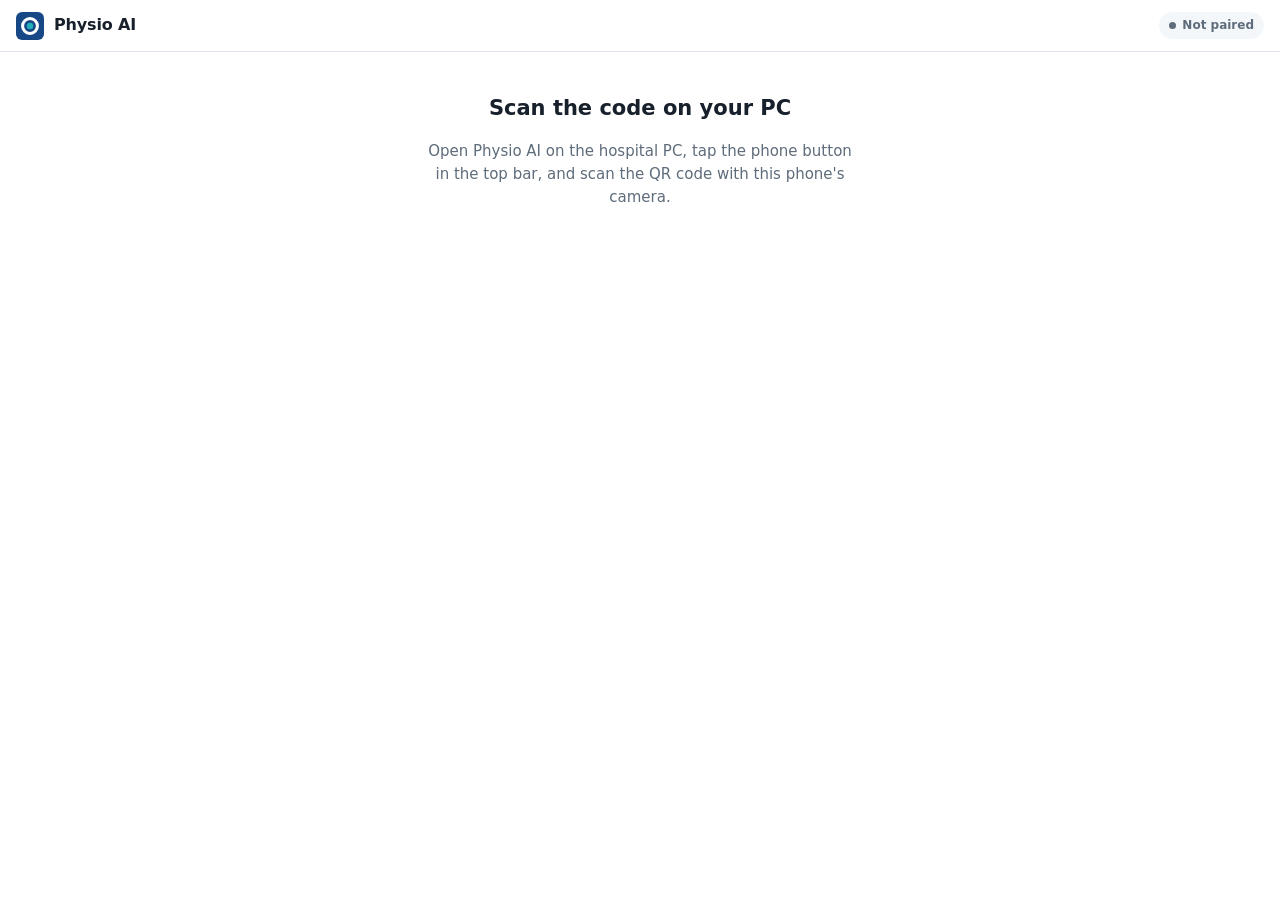
==== commit 99be1244: "Pair once and reconnect phone automatically" ====
--- a/index.html
+++ b/index.html
@@ -15,6 +15,9 @@
       <img class="logo" src="icon.svg" alt="" />
       <span class="name">Physio AI</span>
       <span id="conn" class="conn" role="status" aria-live="polite" aria-atomic="true">Connecting&hellip;</span>
+      <button id="forget" class="forget" aria-label="Forget this PC" title="Forget this PC" hidden>
+        <svg width="18" height="18" viewBox="0 0 24 24" fill="none" stroke="currentColor" stroke-width="1.8" stroke-linecap="round" aria-hidden="true"><path d="m7 7 10 10M17 7 7 17" /></svg>
+      </button>
     </header>
 
     <main id="feed" class="feed" aria-label="Conversation with your PC">
--- a/phone.css
+++ b/phone.css
@@ -127,6 +127,8 @@
   background: currentColor;
 }
 
+.forget { flex: 0 0 44px; min-width: 44px; min-height: 44px; margin: -8px -8px -8px 0; padding: 0; border: 0; background: transparent; color: var(--muted); cursor: pointer; }
+.forget:hover { color: var(--text); }
 .conn.on { background: var(--teal-soft); color: var(--teal-text); }
 .conn.offline { background: var(--danger-soft); color: var(--danger); }
 .conn.busy::before { animation: pulse 1.1s ease-in-out infinite; }
